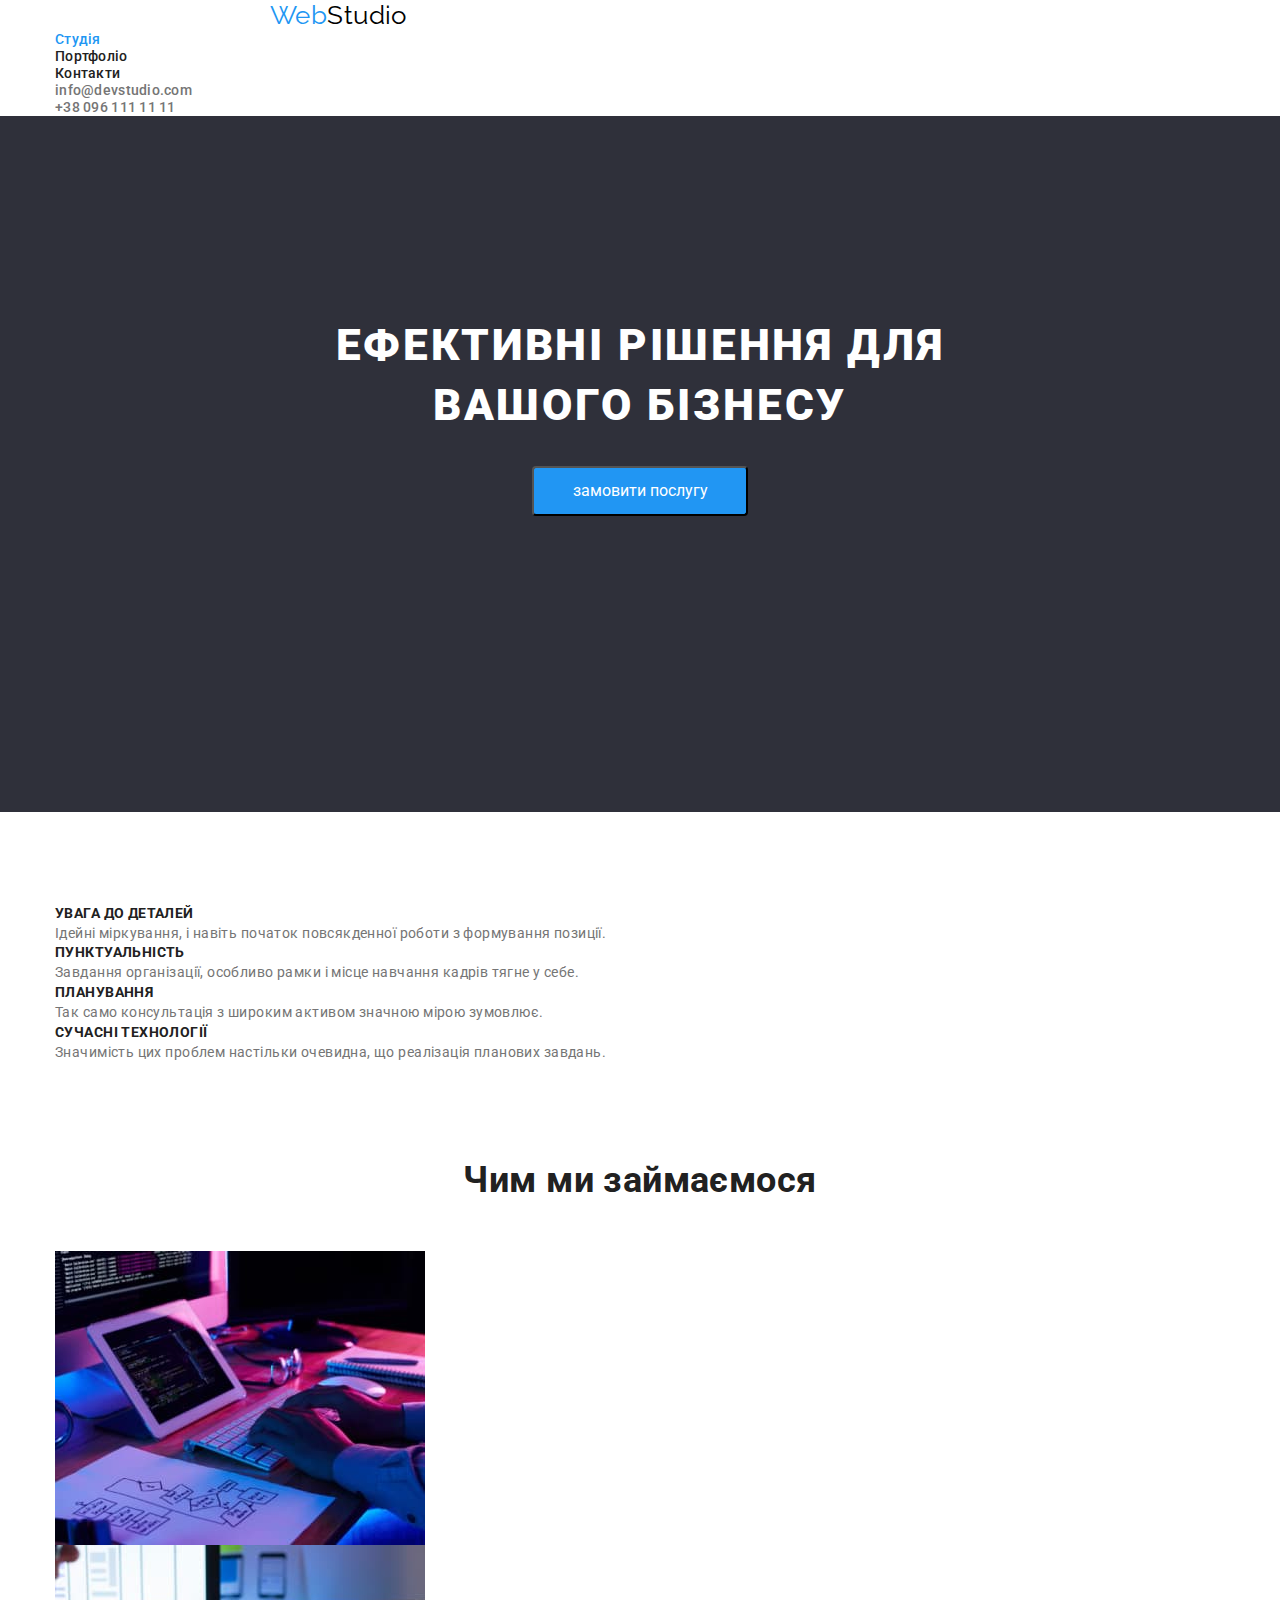
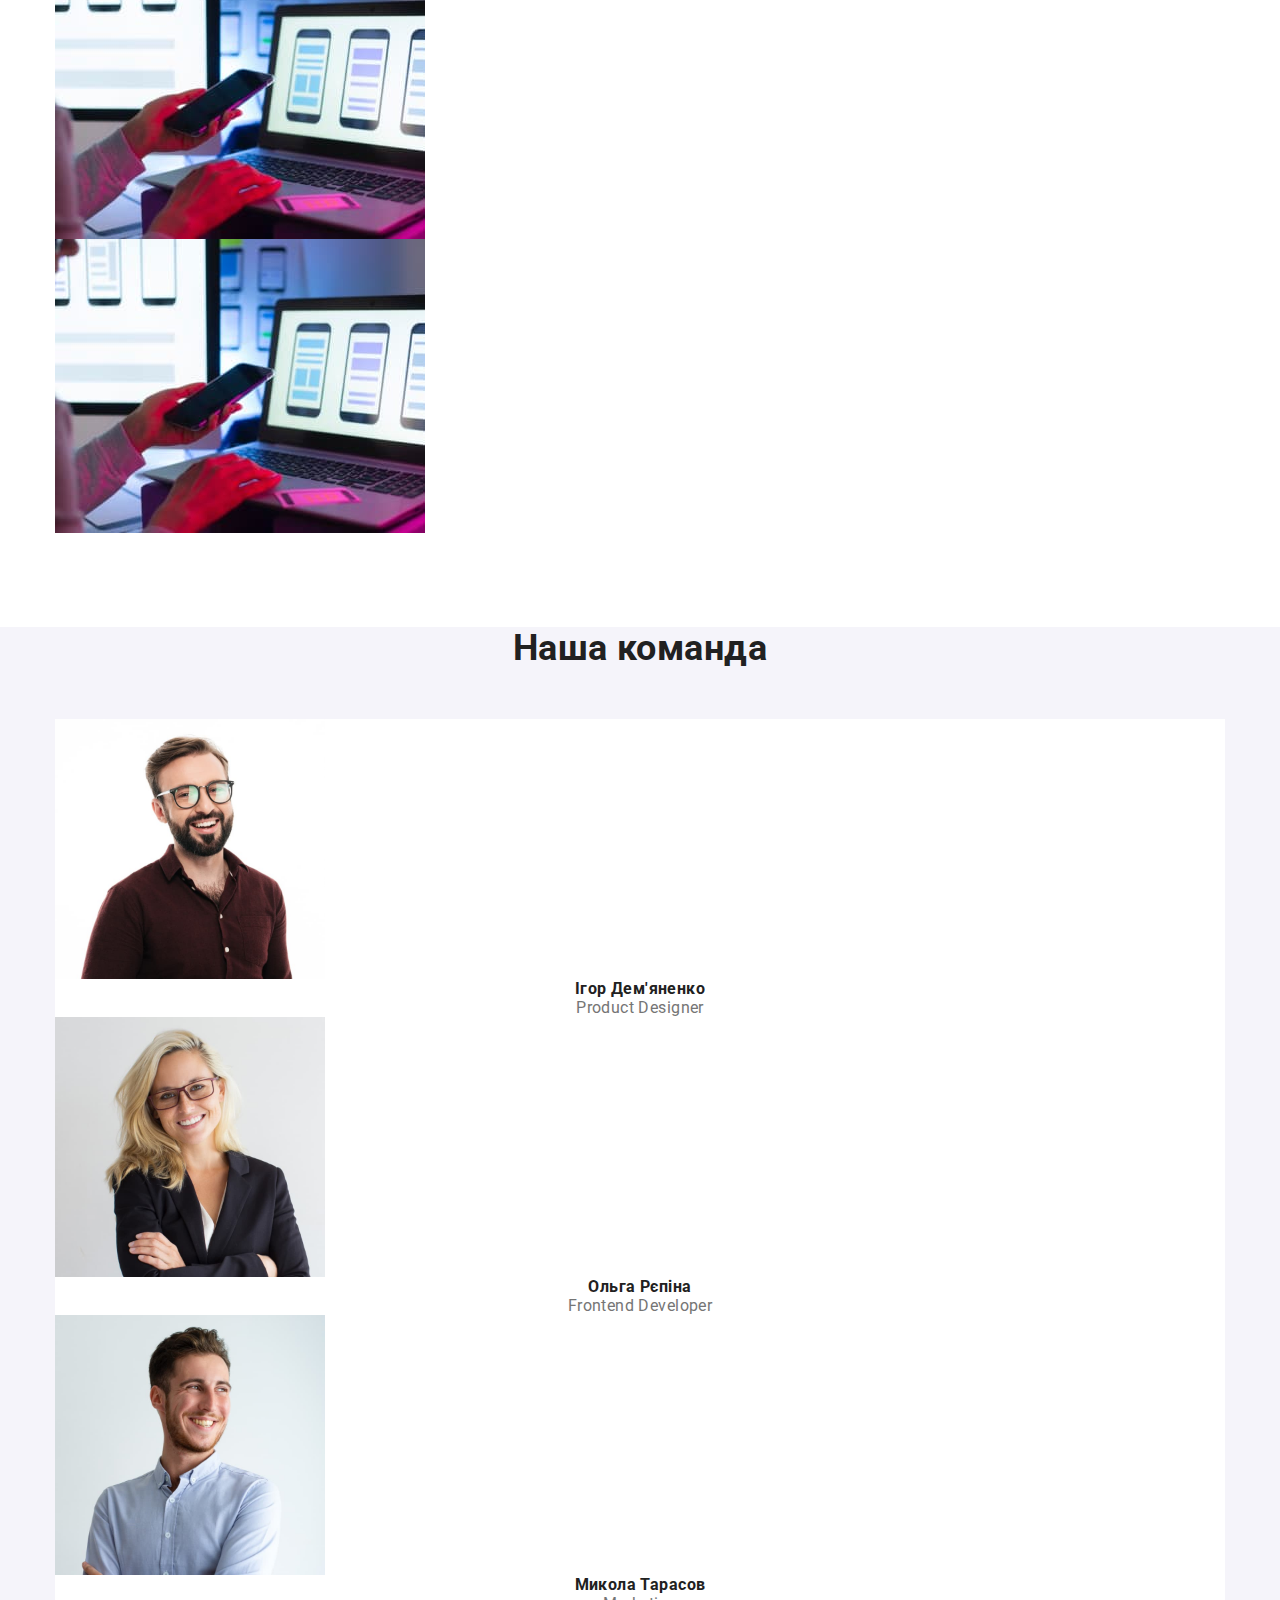
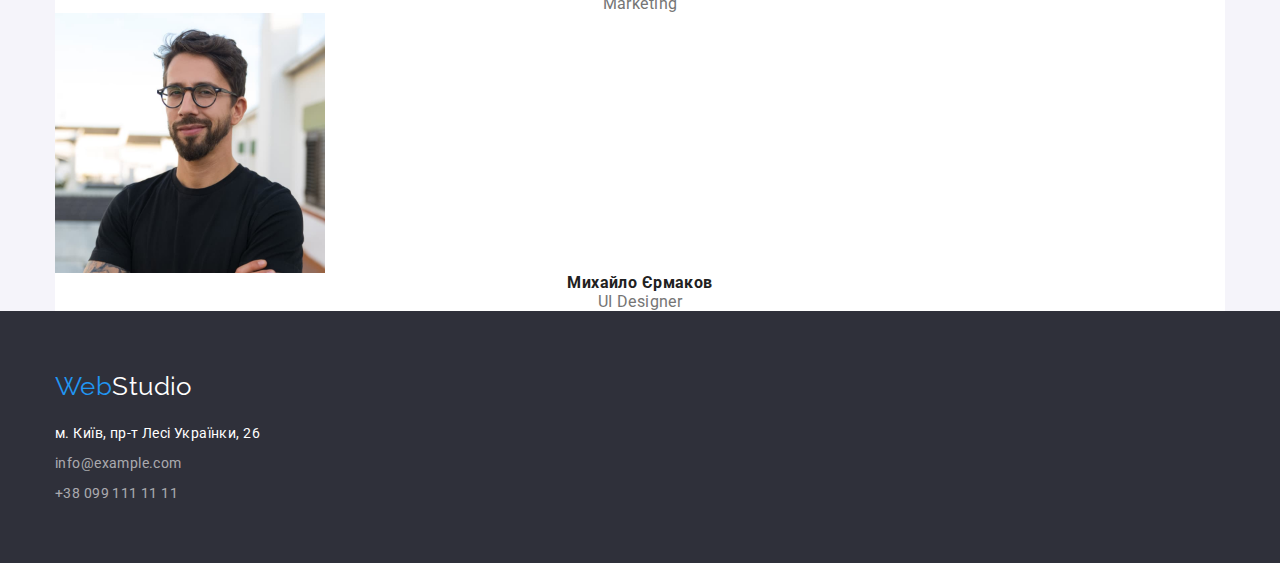
==== index.html @ fede8898 "Initial commit" ====
<!DOCTYPE html>
<html lang="uk">
<head>
    <meta charset="UTF-8">
    <meta http-equiv="X-UA-Compatible" content="IE=edge">
    <meta name="viewport" content="width=device-width, initial-scale=1.0">
    <title>Document</title>
    <link rel="preconnect" href="https://fonts.googleapis.com"> 
    <link rel="preconnect" href="https://fonts.gstatic.com" crossorigin> 
    <link href="https://fonts.googleapis.com/css2?family=Raleway:wght@700&family=Roboto:wght@400;500;700;900&display=swap" rel="stylesheet">
    <link rel="stylesheet" href="https://cdnjs.cloudflare.com/ajax/libs/modern-normalize/1.1.0/modern-normalize.min.css">
    <link rel="stylesheet" href="./css/styles.css"/>
    
</head>
<body>
    <header>
        <div class="container">
            <nav class="page-nav">
                <a class="logo" href="./index.html" lang="en"><span class="logo-color">Web</span>Studio</a>
                <ul class="menu">
                    <li class="menu-item"><a class="menu-link current " href="./index.html">Студія</a> </li>
                    <li class="menu-item"><a class="menu-link" href="./portfolio.html"> Портфоліо </a></li>
                    <li class="menu-item"><a class="menu-link" href=""> Контакти</a> </li>
                </ul>
            </nav>
            </div>
            
            <div class="container">
            <ul class="contact-list">
                <li class="contact-item"><a class="contact-link" href="mailto:info@devstudio.com">info@devstudio.com</a></li>
                <li class="contact-item"><a class="contact-link" href="tel:+380961111111">+38 096 111 11 11</a></li>
            
            </ul>
            </div>
            </header>


            <!--Hero-->

            <main>
                <section class="hero ">
                    <div class="container">
                        <h1 class="hero-title">Ефективні рішення для вашого бізнесу</h1>
                        <button class="button" type="button">замовити послугу</button>
                    </div>  
                </section>

                <section class="work">
             <!--Наші особливості-->
            <div class="container">
                <h2 style="display: none;">особливості</h2>
                <ul class="work-list">
                    <li class="work-item">
                        <h3 class="work-title">УВАГА ДО ДЕТАЛЕЙ</h3>
                        <p class="work-description">Ідейні міркування, і навіть початок повсякденної роботи з формування
                            позиції.</p>
                    </li>
                    <li class="work-item">
                        <h3 class="work-title">ПУНКТУАЛЬНІСТЬ</h3>
                        <p class="work-description">Завдання організації, особливо рамки і місце навчання кадрів тягне у себе.
                        </p>
                    </li>               
                    <li class="work-item">
                        <h3 class="work-title">ПЛАНУВАННЯ</h3>
                        <p class="work-description">Так само консультація з широким активом значною мірою зумовлює.</p>
                    </li>            
                    <li class="work-item">
                        <h3 class="work-title">СУЧАСНІ ТЕХНОЛОГІЇ</h3>
                        <p class="work-description">Значимість цих проблем настільки очевидна, що реалізація планових завдань.
                        </p>
                    </li>
                </ul>
            </div>                    
                </section>


                <section class="section">
                    <div class="container">      
                        <h2 class="section-title">Чим ми займаємося</h2>
                        <ul>
                            <li><img src="./images/keyboard.jpg" alt="друкує на клавіатурі" width="370" height="294"></li>
                            <li><img src="./images/phone.jpg" alt="тримає телефон в руках" width="370" height="294"></li>
                            <li><img src="./images/phone.jpg" alt="тримає планшет в руках" width="370" height="294"></li>
                        </ul>
                    </div>
                </section>


                <section class="section-team">
                    <div class="container">
                        <h2 class="section-title"> Наша команда </h2>
                        <ul class="team">
                            <li class="team-item">
                                <img src="./images/our-team/product-designer.jpg" alt="Product Designer" width="270" height="260">
                                <h3 class="name-employee">Ігор Дем'яненко</h3>
                                <p class="position">Product Designer</p>
                            </li>
                            <li class="team-item">
                                <img src="./images/our-team/frontend-developer.jpg" alt="Frontend Developer" width="270" height="260">
                                <h3 class="name-employee">Ольга Рєпіна</h3>
                                <p class="position">Frontend Developer</p>
                            </li>
                            <li class="team-item">
                                <img src="./images/our-team/marketing.jpg" alt="Marketing" width="270" height="260">
                                <h3 class="name-employee">Микола Тарасов</h3>
                                <p class="position">Marketing</p>
                            </li>
                            <li class="team-item">
                                <img src="./images/our-team/ui-designer.jpg" alt="UI Designer" width="270" height="260">
                                <h3 class="name-employee">Михайло Єрмаков</h3>
                                <p class="position">UI Designer</p>
                            </li>
                        </ul>
                    </div>                    
                </section>
            </main>
    
        
     
    <footer class="footer">
        <div class="container">
            <a class="logo-footer" href="./index.html" lang="en" ><span class="logo-color">Web</span>Studio</a>

<address>
    <ul class="contact-list-footer" >                   
        <li class="contact-item"><a class="contact-link-footer" href ="https://goo.gl/maps/TKHAfj8g6pcMw5vT8" target="_blank" rel="noopener noreferrer"> <span class="address">м. Київ, пр-т Лесі Українки, 26</span></a></li>
                <li class="contact-item"><a class="contact-link-footer" href="mailto:info@example.com">info@example.com</a></li>
                <li class="contact-item"><a class="contact-link-footer" href="tel:+380991111111">+38 099 111 11 11</a></li>                    
                    </ul>
</address>
                     
        
</div>
    </footer>
</body>

</html>
---- css/styles.css ----
a {
    text-decoration: none ;
}

p,
 h1,
 h2,
 h3,
 h4,
 h5,
 h6 {
  margin: 0;
}

img{
  display: block;
}

ul, ol {
    list-style: none;
    margin: 0;
    padding-left: 0;
}
:root {
    --primary-text-color: #757575;
    --secondary-text-color: #212121;
    --accent-color: #2196F3;
    --primary-white-color: #ffffff;
    --primery-color-button: #F5F4FA;
    --primary-bg-color: #2F303A;

}

body {
  color: var(--secondary-text-color);
  font-family: 'Roboto', sans-serif;
  letter-spacing: 0.03em;
  font-size: 14px;
  background-color: var(--primary-white-color);
}

.container {
  width: 1200px;
  padding-left: 15px;
  padding-right: 15px;
  margin: 0 auto;
}

.list {
  padding: 0;
  margin: 0;
  list-style: none;
} 

.button {
  font-size: 16px;
  display: block;
  margin: 0 auto;
  color:var(--primary-white-color);
  background-color:var(--accent-color);
  cursor: pointer;
  padding: 10px 32px;
  border-radius: 4px;
  text-align: center;
  min-width: 216px;
  height: 50px;
}

.button:hover,
.button:focus {
  background-color:var(--accent-color) ;
}


/* header */
.page-header {
  background: var(--primary-white-color);
}

.logo {
  color: #000000;;
  font-family: 'Raleway';
  font-size: 26px;
  line-height: 1.19;

  margin: 24px 93px 24px 215px;

  }
.logo-color {
  color: var(--accent-color);
  }

.menu-link {
  font-weight: 500;
  line-height: 1.14;
  letter-spacing: 0.02em;
  color: var(--secondary-text-color);
 
   }

.current {
  color: var(--accent-color);
  }

.menu-link:hover,
.menu-link:focus {
  color: var(--accent-color);
}

.contact-link {
  font-weight: 500;
  line-height: 1.14;
  letter-spacing: 0.02em;
  color: var(--primary-text-color);
}

.contact-link:hover,
.contact-link:focus {
  color: var(--accent-color);
}


  /* hero */ 

.hero {
  background-color: var(--primary-bg-color);
  height: 696px;
  text-align: center;
  margin-bottom: 94px; 
}

.hero-title {
  display: inline-block;
  color: var(--primary-white-color);
  font-weight: 900;
  font-size: 44px;
  line-height: 1.36;
  letter-spacing: 0.06em;
  text-transform: uppercase;
  ;

  height: 120px ;
  width: 696px;
  margin-top: 200px;
  margin-bottom: 30px;
  }
  

/* sectioon */


.section {
  padding-top: 94px;
  padding-bottom: 94px;
  background-color: var(--primary-white-color);
  }

.work-list .work-title {
  font-size: 14px;
  line-height: 1.14;
  text-transform: uppercase;   
  }

.work-description {
  line-height: 1.7;
  color:var(--primary-text-color);
  margin: 0;
  }

.section-team {
  background-color: var(--primery-color-button);
  
    }

.team-item {
  background-color: var(--primary-white-color);
  }

.section-title {
  font-size: 36px;
  line-height: 1.17;
  text-align: center;
  margin-bottom: 50px;
  }

.name-employee {
  font-size: 16px;
  line-height: 1.19;
  text-align: center; 
  }

.position {
  font-size: 16px;
  line-height: 1.19;
  text-align: center;
  color: var(--primary-text-color) ;
  }

  /* footer*/

.footer {
  background-color: var(--primary-bg-color);
  height: 252px;
  }

.logo-footer {
  color: var(--primary-white-color);
  font-family: 'Raleway',sans-serif;
  font-size: 26px;
  line-height: 1.19;

  margin: 60px 0 20px;
  display: inline-block;
  }

.contact-address-footer {
  line-height: 1.7;
  color: var(--primary-white-color);
  }

.contact-address-footer:hover,
.contact-address-footer:focus {
  color: var(--accent-color);
}



.contact-link-footer {
  font-style: normal;
  font-weight: 400;
  line-height: 1.7;
  color: rgba(255, 255, 255, 0.6);

  display: inline-block;
  height: 21px;
  margin-bottom: 9px;
}

.contact-link-footer:hover,
.contact-link-footer:focus {
  color: var(--accent-color);
}

.address {
  color: var(--primary-white-color);
}
/* portfolio */

.main {
  background-color:var(--primary-white-color);
}
.list-button {
  font-weight: 500;
  font-size: 16px;
  line-height: 1.62;
  text-align: center;
  background-color: var(--primery-color-button);

  cursor: pointer;
  border: none;
  border-radius: 4px;
  padding: 6px 22px;
  min-width: 73px;
  margin: 8px;
}
.list-button:hover,
.list-button:focus {
  color: var(--primary-white-color);
  background-color: var(--accent-color);
    
}
.Project-name {
font-size: 18px;
line-height: 2.0;
letter-spacing: 0.06em;

}
.project-description { 
    font-size: 16px;
    line-height: 1.88; 
    color: var(--primary-text-color);
}
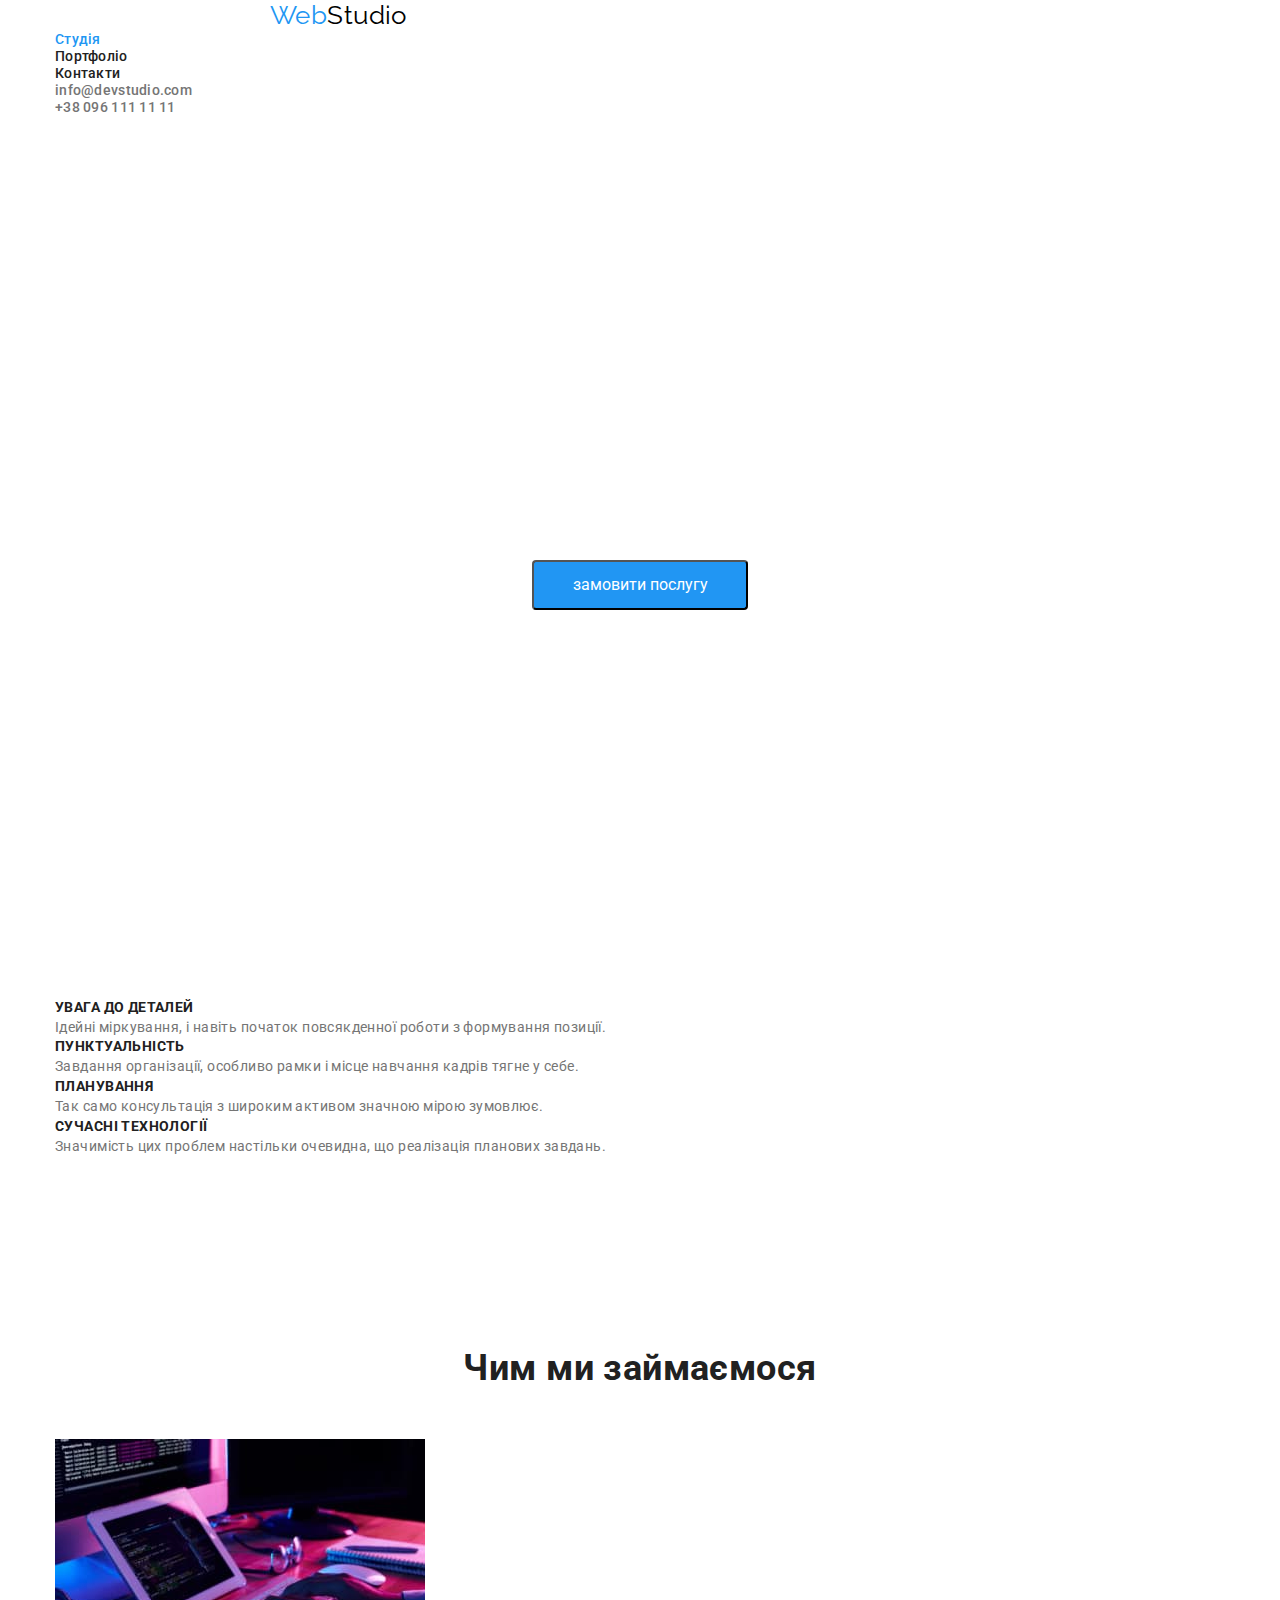
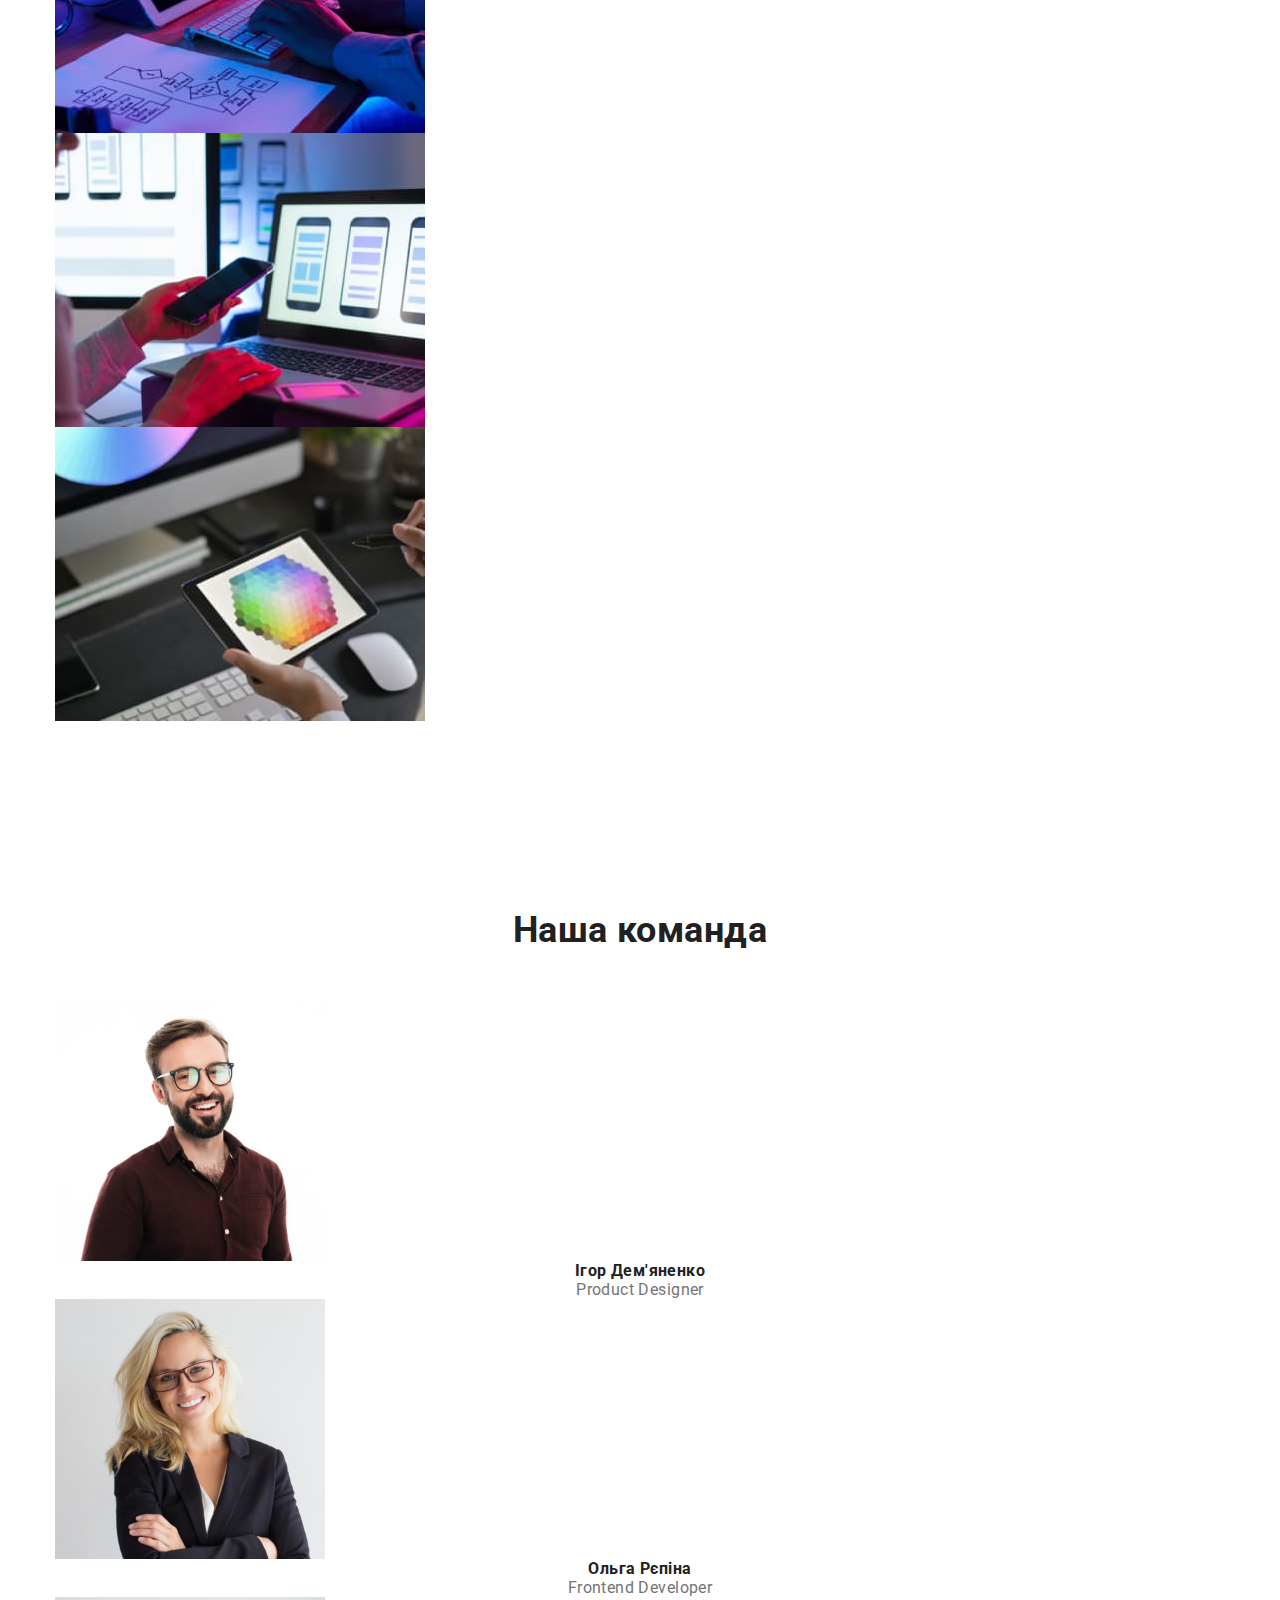
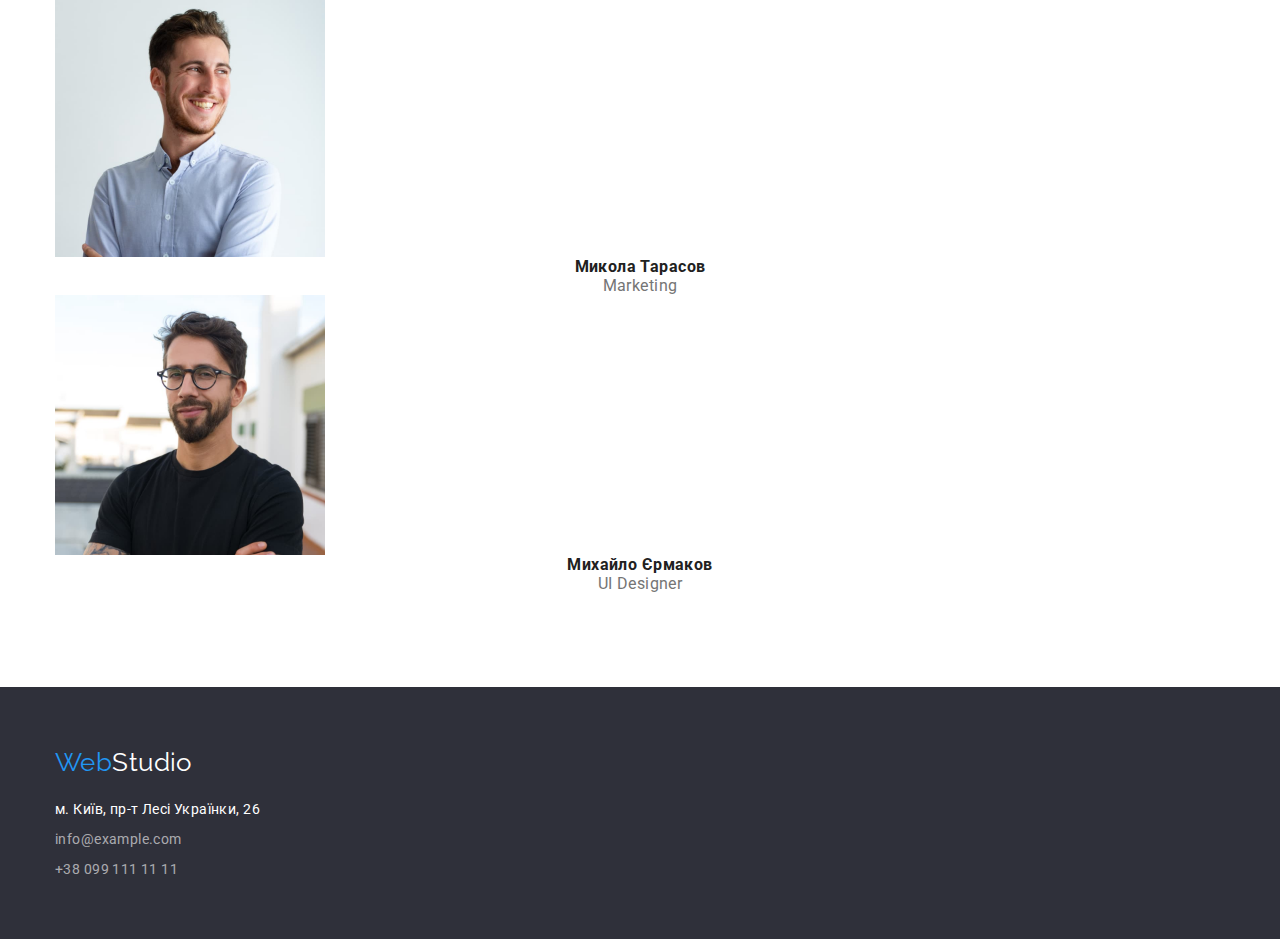
==== commit 76cd404f: "Update index.html" ====
--- a/index.html
+++ b/index.html
@@ -1,52 +1,54 @@
 <!DOCTYPE html>
 <html lang="uk">
+
 <head>
     <meta charset="UTF-8">
     <meta http-equiv="X-UA-Compatible" content="IE=edge">
     <meta name="viewport" content="width=device-width, initial-scale=1.0">
     <title>Document</title>
-    <link rel="preconnect" href="https://fonts.googleapis.com"> 
-    <link rel="preconnect" href="https://fonts.gstatic.com" crossorigin> 
-    <link href="https://fonts.googleapis.com/css2?family=Raleway:wght@700&family=Roboto:wght@400;500;700;900&display=swap" rel="stylesheet">
-    <link rel="stylesheet" href="https://cdnjs.cloudflare.com/ajax/libs/modern-normalize/1.1.0/modern-normalize.min.css">
-    <link rel="stylesheet" href="./css/styles.css"/>
-    
+    <link rel="preconnect" href="https://fonts.googleapis.com">
+    <link rel="preconnect" href="https://fonts.gstatic.com" crossorigin>
+    <link
+        href="https://fonts.googleapis.com/css2?family=Raleway:wght@700&family=Roboto:wght@400;500;700;900&display=swap"
+        rel="stylesheet">
+    <link rel="stylesheet"
+        href="https://cdnjs.cloudflare.com/ajax/libs/modern-normalize/1.1.0/modern-normalize.min.css">
+    <link rel="stylesheet" href="./css/styles.css" />
+
 </head>
+
 <body>
-    <header>
-        <div class="container">
-            <nav class="page-nav">
-                <a class="logo" href="./index.html" lang="en"><span class="logo-color">Web</span>Studio</a>
-                <ul class="menu">
-                    <li class="menu-item"><a class="menu-link current " href="./index.html">Студія</a> </li>
-                    <li class="menu-item"><a class="menu-link" href="./portfolio.html"> Портфоліо </a></li>
-                    <li class="menu-item"><a class="menu-link" href=""> Контакти</a> </li>
-                </ul>
-            </nav>
+    <header class="header">
+            <div class="container nav">
+                <nav class="page-nav">
+                    <a class="logo" href="./index.html" lang="en"><span class="logo-color">Web</span>Studio</a>
+                    <ul class="menu">
+                        <li class="menu-item"><a class="menu-link current " href="./index.html">Студія</a> </li>
+                        <li class="menu-item"><a class="menu-link" href="./portfolio.html"> Портфоліо </a></li>
+                        <li class="menu-item"><a class="menu-link" href=""> Контакти</a> </li>
+                    </ul>
+                    <ul class="contact-list">
+                        <li class="contact-item"><a class="contact-link"
+                                href="mailto:info@devstudio.com">info@devstudio.com</a></li>
+                        <li class="contact-item"><a class="contact-link" href="tel:+380961111111">+38 096 111 11 11</a>
+                        </li>
+                    </ul>
+                </nav>
             </div>
-            
-            <div class="container">
-            <ul class="contact-list">
-                <li class="contact-item"><a class="contact-link" href="mailto:info@devstudio.com">info@devstudio.com</a></li>
-                <li class="contact-item"><a class="contact-link" href="tel:+380961111111">+38 096 111 11 11</a></li>
-            
-            </ul>
-            </div>
-            </header>
+    </header>
 
 
             <!--Hero-->
 
             <main>
-                <section class="hero ">
+                <section class="section hero">
                     <div class="container">
                         <h1 class="hero-title">Ефективні рішення для вашого бізнесу</h1>
                         <button class="button" type="button">замовити послугу</button>
                     </div>  
                 </section>
 
-                <section class="work">
-             <!--Наші особливості-->
+                <section class="section">
             <div class="container">
                 <h2 style="display: none;">особливості</h2>
                 <ul class="work-list">
@@ -74,41 +76,49 @@
                 </section>
 
 
-                <section class="section">
+                <section class="section work">
                     <div class="container">      
                         <h2 class="section-title">Чим ми займаємося</h2>
-                        <ul>
+                        <ul class="our-work">
                             <li><img src="./images/keyboard.jpg" alt="друкує на клавіатурі" width="370" height="294"></li>
                             <li><img src="./images/phone.jpg" alt="тримає телефон в руках" width="370" height="294"></li>
-                            <li><img src="./images/phone.jpg" alt="тримає планшет в руках" width="370" height="294"></li>
+                            <li><img src="./images/tablet.jpg" alt="тримає планшет в руках" width="370" height="294"></li>
                         </ul>
                     </div>
                 </section>
 
 
-                <section class="section-team">
+                <section class="team section ">
                     <div class="container">
                         <h2 class="section-title"> Наша команда </h2>
                         <ul class="team">
                             <li class="team-item">
                                 <img src="./images/our-team/product-designer.jpg" alt="Product Designer" width="270" height="260">
-                                <h3 class="name-employee">Ігор Дем'яненко</h3>
+                                <div class="div-team"><h3 class="name-employee">Ігор Дем'яненко</h3>
                                 <p class="position">Product Designer</p>
+                                </div>
+                                
                             </li>
                             <li class="team-item">
                                 <img src="./images/our-team/frontend-developer.jpg" alt="Frontend Developer" width="270" height="260">
-                                <h3 class="name-employee">Ольга Рєпіна</h3>
+                                <div class="div-team"><h3 class="name-employee">Ольга Рєпіна</h3>
                                 <p class="position">Frontend Developer</p>
+                                </div>
+                                
                             </li>
                             <li class="team-item">
                                 <img src="./images/our-team/marketing.jpg" alt="Marketing" width="270" height="260">
-                                <h3 class="name-employee">Микола Тарасов</h3>
+                                <div class="div-team"><h3 class="name-employee">Микола Тарасов</h3>
                                 <p class="position">Marketing</p>
+                                </div>
+                                
                             </li>
                             <li class="team-item">
                                 <img src="./images/our-team/ui-designer.jpg" alt="UI Designer" width="270" height="260">
-                                <h3 class="name-employee">Михайло Єрмаков</h3>
+                                <div class="div-team"><h3 class="name-employee">Михайло Єрмаков</h3>
                                 <p class="position">UI Designer</p>
+                                </div>
+                                
                             </li>
                         </ul>
                     </div>                    
@@ -134,4 +144,4 @@
     </footer>
 </body>
 
-</html>+</html>
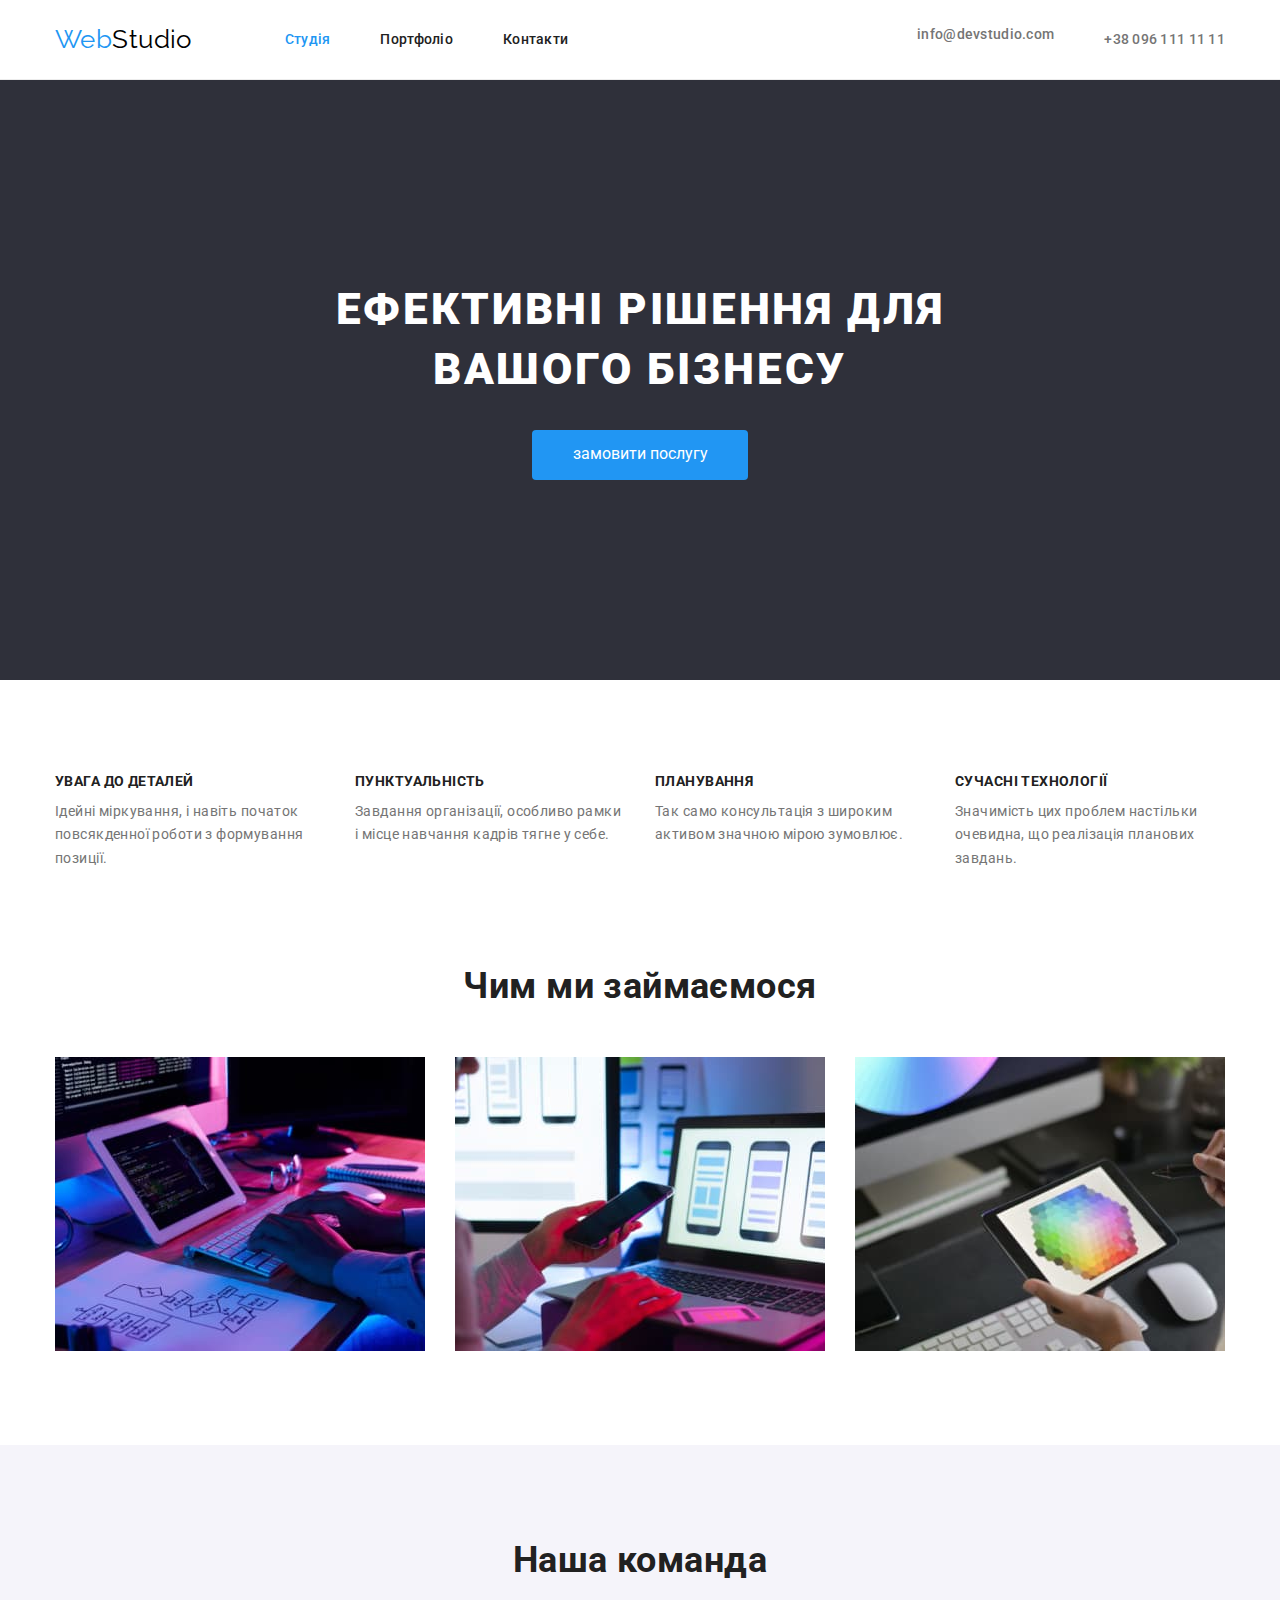
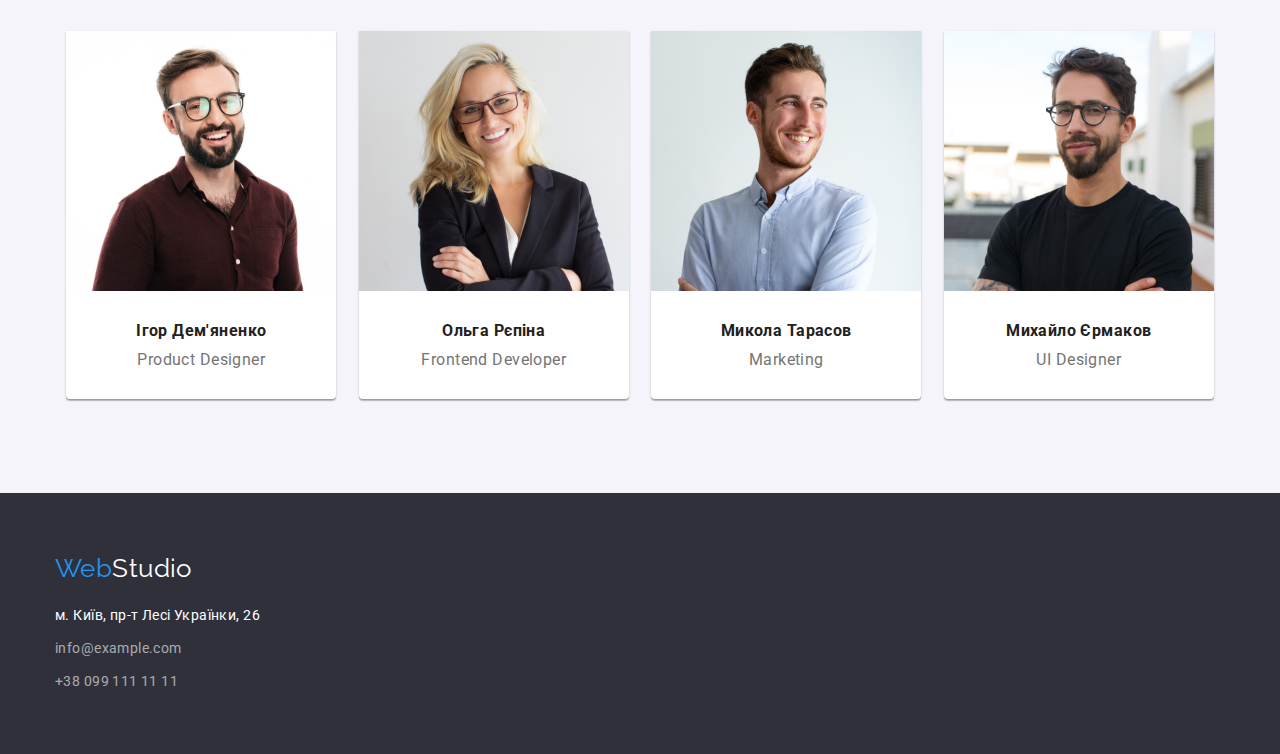
==== commit 281fd5d7: "Update index.html" ====
--- a/index.html
+++ b/index.html
@@ -19,36 +19,37 @@
 
 <body>
     <header class="header">
-            <div class="container nav">
-                <nav class="page-nav">
-                    <a class="logo" href="./index.html" lang="en"><span class="logo-color">Web</span>Studio</a>
-                    <ul class="menu">
-                        <li class="menu-item"><a class="menu-link current " href="./index.html">Студія</a> </li>
-                        <li class="menu-item"><a class="menu-link" href="./portfolio.html"> Портфоліо </a></li>
-                        <li class="menu-item"><a class="menu-link" href=""> Контакти</a> </li>
-                    </ul>
-                    <ul class="contact-list">
-                        <li class="contact-item"><a class="contact-link"
-                                href="mailto:info@devstudio.com">info@devstudio.com</a></li>
-                        <li class="contact-item"><a class="contact-link" href="tel:+380961111111">+38 096 111 11 11</a>
+        <div class="header container ">
+            <nav class="page-nav">
+                <a class="logo" href="./index.html" lang="en"><span class="logo-color">Web</span>Studio</a>
+                <ul class="menu">
+                    <li class="menu-item"><a class="menu-link current " href="./index.html">Студія</a> </li>
+                    <li class="menu-item"><a class="menu-link" href="./portfolio.html"> Портфоліо </a></li>
+                    <li class="menu-item"><a class="menu-link" href=""> Контакти</a> </li>
+                </ul>
+                </nav>
+                <ul class="contact-list">
+                    <li class="contact-item"><a class="contact-link" href="mailto:info@devstudio.com">info@devstudio.com</a>
                         </li>
-                    </ul>
-                </nav>
-            </div>
+                    <li class="contact-item"><a class="contact-link" href="tel:+380961111111">+38 096 111 11 11</a>
+                    </li>
+                </ul>
+            
+        </div>
     </header>
 
 
-            <!--Hero-->
+    <!--Hero-->
 
-            <main>
-                <section class="section hero">
-                    <div class="container">
-                        <h1 class="hero-title">Ефективні рішення для вашого бізнесу</h1>
-                        <button class="button" type="button">замовити послугу</button>
-                    </div>  
-                </section>
+    <main>
+        <section class="section hero">
+            <div class="container">
+                <h1 class="hero-title">Ефективні рішення для вашого бізнесу</h1>
+                <button class="button" type="button">замовити послугу</button>
+            </div>
+        </section>
 
-                <section class="section">
+        <section class="section">
             <div class="container">
                 <h2 style="display: none;">особливості</h2>
                 <ul class="work-list">
@@ -61,86 +62,97 @@
                         <h3 class="work-title">ПУНКТУАЛЬНІСТЬ</h3>
                         <p class="work-description">Завдання організації, особливо рамки і місце навчання кадрів тягне у себе.
                         </p>
-                    </li>               
+                    </li>
                     <li class="work-item">
                         <h3 class="work-title">ПЛАНУВАННЯ</h3>
                         <p class="work-description">Так само консультація з широким активом значною мірою зумовлює.</p>
-                    </li>            
+                    </li>
                     <li class="work-item">
                         <h3 class="work-title">СУЧАСНІ ТЕХНОЛОГІЇ</h3>
-                        <p class="work-description">Значимість цих проблем настільки очевидна, що реалізація планових завдань.
+                        <p class="work-description">Значимість цих проблем настільки очевидна, що реалізація планових
+                            завдань.
                         </p>
                     </li>
                 </ul>
-            </div>                    
-                </section>
+            </div>
+        </section>
 
 
-                <section class="section work">
-                    <div class="container">      
-                        <h2 class="section-title">Чим ми займаємося</h2>
-                        <ul class="our-work">
-                            <li><img src="./images/keyboard.jpg" alt="друкує на клавіатурі" width="370" height="294"></li>
-                            <li><img src="./images/phone.jpg" alt="тримає телефон в руках" width="370" height="294"></li>
-                            <li><img src="./images/tablet.jpg" alt="тримає планшет в руках" width="370" height="294"></li>
-                        </ul>
-                    </div>
-                </section>
+        <section class="section work">
+            <div class="container">
+                <h2 class="section-title">Чим ми займаємося</h2>
+                <ul class="our-work">
+                    <li><img src="./images/keyboard.jpg" alt="друкує на клавіатурі" width="370" height="294"></li>
+                    <li><img src="./images/phone.jpg" alt="тримає телефон в руках" width="370" height="294"></li>
+                    <li><img src="./images/tablet.jpg" alt="тримає планшет в руках" width="370" height="294"></li>
+                </ul>
+            </div>
+        </section>
 
 
-                <section class="team section ">
-                    <div class="container">
-                        <h2 class="section-title"> Наша команда </h2>
-                        <ul class="team">
-                            <li class="team-item">
-                                <img src="./images/our-team/product-designer.jpg" alt="Product Designer" width="270" height="260">
-                                <div class="div-team"><h3 class="name-employee">Ігор Дем'яненко</h3>
-                                <p class="position">Product Designer</p>
-                                </div>
-                                
-                            </li>
-                            <li class="team-item">
-                                <img src="./images/our-team/frontend-developer.jpg" alt="Frontend Developer" width="270" height="260">
-                                <div class="div-team"><h3 class="name-employee">Ольга Рєпіна</h3>
-                                <p class="position">Frontend Developer</p>
-                                </div>
-                                
-                            </li>
-                            <li class="team-item">
-                                <img src="./images/our-team/marketing.jpg" alt="Marketing" width="270" height="260">
-                                <div class="div-team"><h3 class="name-employee">Микола Тарасов</h3>
-                                <p class="position">Marketing</p>
-                                </div>
-                                
-                            </li>
-                            <li class="team-item">
-                                <img src="./images/our-team/ui-designer.jpg" alt="UI Designer" width="270" height="260">
-                                <div class="div-team"><h3 class="name-employee">Михайло Єрмаков</h3>
-                                <p class="position">UI Designer</p>
-                                </div>
-                                
-                            </li>
-                        </ul>
-                    </div>                    
-                </section>
-            </main>
-    
-        
-     
+        <section class="team section ">
+            <div class="container">
+                <h2 class="section-title"> Наша команда </h2>
+                <ul class="team-list">
+                    <li class="team-item">
+                        <img src="./images/our-team/product-designer.jpg" alt="Product Designer" width="270"
+                            height="260">
+                        <div class="div-team">
+                            <h3 class="name-employee">Ігор Дем'яненко</h3>
+                            <p class="position">Product Designer</p>
+                        </div>
+
+                    </li>
+                    <li class="team-item">
+                        <img src="./images/our-team/frontend-developer.jpg" alt="Frontend Developer" width="270"
+                            height="260">
+                        <div class="div-team">
+                            <h3 class="name-employee">Ольга Рєпіна</h3>
+                            <p class="position">Frontend Developer</p>
+                        </div>
+
+                    </li>
+                    <li class="team-item">
+                        <img src="./images/our-team/marketing.jpg" alt="Marketing" width="270" height="260">
+                        <div class="div-team">
+                            <h3 class="name-employee">Микола Тарасов</h3>
+                            <p class="position">Marketing</p>
+                        </div>
+
+                    </li>
+                    <li class="team-item">
+                        <img src="./images/our-team/ui-designer.jpg" alt="UI Designer" width="270" height="260">
+                        <div class="div-team">
+                            <h3 class="name-employee">Михайло Єрмаков</h3>
+                            <p class="position">UI Designer</p>
+                        </div>
+
+                    </li>
+                </ul>
+            </div>
+        </section>
+    </main>
+
+
+
     <footer class="footer">
         <div class="container">
-            <a class="logo-footer" href="./index.html" lang="en" ><span class="logo-color">Web</span>Studio</a>
+            <a class="logo-footer" href="./index.html" lang="en"><span class="logo-color">Web</span>Studio</a>
 
-<address>
-    <ul class="contact-list-footer" >                   
-        <li class="contact-item"><a class="contact-link-footer" href ="https://goo.gl/maps/TKHAfj8g6pcMw5vT8" target="_blank" rel="noopener noreferrer"> <span class="address">м. Київ, пр-т Лесі Українки, 26</span></a></li>
-                <li class="contact-item"><a class="contact-link-footer" href="mailto:info@example.com">info@example.com</a></li>
-                <li class="contact-item"><a class="contact-link-footer" href="tel:+380991111111">+38 099 111 11 11</a></li>                    
-                    </ul>
-</address>
-                     
-        
-</div>
+            <address>
+                <ul class="contact-list-footer">
+                    <li class="contact-item"><a class="contact-link-footer" href="https://goo.gl/maps/TKHAfj8g6pcMw5vT8"
+                            target="_blank" rel="noopener noreferrer"> <span class="address">м. Київ, пр-т Лесі
+                                Українки, 26</span></a></li>
+                    <li class="contact-item"><a class="contact-link-footer"
+                            href="mailto:info@example.com">info@example.com</a></li>
+                    <li class="contact-item"><a class="contact-link-footer" href="tel:+380991111111">+38 099 111 11
+                            11</a></li>
+                </ul>
+            </address>
+
+
+        </div>
     </footer>
 </body>
 
--- a/css/styles.css
+++ b/css/styles.css
@@ -1,33 +1,37 @@
 a {
-    text-decoration: none ;
+  text-decoration: none;
 }
 
 p,
- h1,
- h2,
- h3,
- h4,
- h5,
- h6 {
+h1,
+h2,
+h3,
+h4,
+h5,
+h6 {
   margin: 0;
 }
 
-img{
+img {
   display: block;
-}
-
-ul, ol {
-    list-style: none;
-    margin: 0;
-    padding-left: 0;
-}
+  min-width: 100%;
+  height: auto;
+}
+
+ul,
+ol {
+  list-style: none;
+  margin: 0;
+  padding-left: 0;
+}
+
 :root {
-    --primary-text-color: #757575;
-    --secondary-text-color: #212121;
-    --accent-color: #2196F3;
-    --primary-white-color: #ffffff;
-    --primery-color-button: #F5F4FA;
-    --primary-bg-color: #2F303A;
+  --primary-text-color: #757575;
+  --secondary-text-color: #212121;
+  --accent-color: #2196F3;
+  --primary-white-color: #ffffff;
+  --primery-color-button: #F5F4FA;
+  --primary-bg-color: #2F303A;
 
 }
 
@@ -50,64 +54,90 @@
   padding: 0;
   margin: 0;
   list-style: none;
-} 
+}
 
 .button {
   font-size: 16px;
   display: block;
   margin: 0 auto;
-  color:var(--primary-white-color);
-  background-color:var(--accent-color);
+  color: var(--primary-white-color);
+  background-color: var(--accent-color);
   cursor: pointer;
   padding: 10px 32px;
   border-radius: 4px;
   text-align: center;
   min-width: 216px;
   height: 50px;
+  border: none;
 }
 
 .button:hover,
 .button:focus {
-  background-color:var(--accent-color) ;
-}
-
-
-/* header */
-.page-header {
-  background: var(--primary-white-color);
+  background-color: var(--accent-color);
+}
+
+header {
+  border-bottom: 1px solid #ECECEC;
+  padding: 24px 0;
+}
+
+/* ------------header---------------- */
+
+
+.header.container {
+  display: flex;
+}
+
+.page-nav {
+  display: flex;
+  margin-right: auto;
+  align-items: center;
 }
 
 .logo {
-  color: #000000;;
+  display: inline-block;
+  color: #000000;
+  align-items: center;
   font-family: 'Raleway';
   font-size: 26px;
   line-height: 1.19;
-
-  margin: 24px 93px 24px 215px;
-
-  }
+  margin-right: 93px;
+}
+
 .logo-color {
   color: var(--accent-color);
-  }
+}
+
+.menu {
+  display: flex;
+  gap: 50px;
+  margin-right: auto;
+}
 
 .menu-link {
   font-weight: 500;
   line-height: 1.14;
   letter-spacing: 0.02em;
-  color: var(--secondary-text-color);
- 
-   }
+  color: #212121;
+}
 
 .current {
   color: var(--accent-color);
-  }
+}
 
 .menu-link:hover,
 .menu-link:focus {
   color: var(--accent-color);
 }
 
+.contact-list {
+  display: flex;
+  gap: 50px;
+  align-items: center;
+}
+
 .contact-link {
+  display: inline-block;
   font-weight: 500;
   line-height: 1.14;
   letter-spacing: 0.02em;
@@ -119,137 +149,134 @@
   color: var(--accent-color);
 }
 
-
-  /* hero */ 
-
-.hero {
+/*------------hero------------- */
+
+.section.hero {
   background-color: var(--primary-bg-color);
-  height: 696px;
-  text-align: center;
-  margin-bottom: 94px; 
+  text-align: center;
+  padding-top: 200px;
+  padding-bottom: 200px;
 }
 
 .hero-title {
-  display: inline-block;
+  display: flex;
   color: var(--primary-white-color);
   font-weight: 900;
   font-size: 44px;
   line-height: 1.36;
   letter-spacing: 0.06em;
   text-transform: uppercase;
-  ;
-
-  height: 120px ;
+  margin-right: auto;
+  margin-left: auto;
+  margin-bottom: 30px;
   width: 696px;
-  margin-top: 200px;
-  margin-bottom: 30px;
-  }
-  
-
-/* sectioon */
+}
+
+
+/* section */
 
 
 .section {
   padding-top: 94px;
   padding-bottom: 94px;
   background-color: var(--primary-white-color);
-  }
-
-.work-list .work-title {
+}
+
+.work-list {
+  display: flex;
+  gap: 30px;
+  justify-content: space-between;
+}
+
+.work-title {
   font-size: 14px;
   line-height: 1.14;
-  text-transform: uppercase;   
-  }
+  text-transform: uppercase;
+  margin-bottom: 10px;
+}
 
 .work-description {
   line-height: 1.7;
-  color:var(--primary-text-color);
+  color: var(--primary-text-color);
+  width: 270px;
+  min-height: 48px;
   margin: 0;
-  }
-
-.section-team {
-  background-color: var(--primery-color-button);
-  
-    }
-
-.team-item {
-  background-color: var(--primary-white-color);
-  }
+}
 
 .section-title {
   font-size: 36px;
   line-height: 1.17;
   text-align: center;
   margin-bottom: 50px;
-  }
+}
+
+.section.work {
+  padding-top: 0;
+}
+
+.our-work {
+  display: flex;
+  justify-content: space-between;
+}
+
+.team.section {
+  background-color: var(--primery-color-button);
+}
+
+.team-list{
+  display: flex;
+  justify-content: space-around;
+}
+.team-item {
+  border-radius: 0px 0px 4px 4px;
+  background-color: var(--primary-white-color);
+  box-shadow: 0px 1px 3px rgba(0, 0, 0, 0.12),
+   0px 1px 1px rgba(0, 0, 0, 0.14),
+    0px 2px 1px rgba(0, 0, 0, 0.2);
+}
+
+.section-team {
+  padding-bottom: 94px;
+  background-color: var(--primery-color-button);
+}
+
+.div-team {
+  padding-bottom: 30px;
+  padding-top: 30px;
+
+}
 
 .name-employee {
   font-size: 16px;
   line-height: 1.19;
-  text-align: center; 
-  }
+  text-align: center;
+  margin-bottom: 10px;
+}
 
 .position {
   font-size: 16px;
   line-height: 1.19;
   text-align: center;
-  color: var(--primary-text-color) ;
-  }
-
-  /* footer*/
-
-.footer {
-  background-color: var(--primary-bg-color);
-  height: 252px;
-  }
-
-.logo-footer {
-  color: var(--primary-white-color);
-  font-family: 'Raleway',sans-serif;
-  font-size: 26px;
-  line-height: 1.19;
-
-  margin: 60px 0 20px;
-  display: inline-block;
-  }
-
-.contact-address-footer {
-  line-height: 1.7;
-  color: var(--primary-white-color);
-  }
-
-.contact-address-footer:hover,
-.contact-address-footer:focus {
-  color: var(--accent-color);
-}
-
-
-
-.contact-link-footer {
-  font-style: normal;
-  font-weight: 400;
-  line-height: 1.7;
-  color: rgba(255, 255, 255, 0.6);
-
-  display: inline-block;
-  height: 21px;
-  margin-bottom: 9px;
-}
-
-.contact-link-footer:hover,
-.contact-link-footer:focus {
-  color: var(--accent-color);
-}
-
-.address {
-  color: var(--primary-white-color);
-}
-/* portfolio */
+  color: var(--primary-text-color);
+}
+
+
+/* -----------------portfolio---------------------- */
 
 .main {
-  background-color:var(--primary-white-color);
-}
+  background-color: var(--primary-white-color);
+}
+
+
+.main-list {
+  display: flex;
+  justify-content: center;
+  gap: 8px;
+  margin-bottom: 50px;
+}
+
 .list-button {
+  display: flex;
   font-weight: 500;
   font-size: 16px;
   line-height: 1.62;
@@ -261,22 +288,97 @@
   border-radius: 4px;
   padding: 6px 22px;
   min-width: 73px;
-  margin: 8px;
-}
+}
+
 .list-button:hover,
 .list-button:focus {
   color: var(--primary-white-color);
   background-color: var(--accent-color);
-    
-}
-.Project-name {
-font-size: 18px;
-line-height: 2.0;
-letter-spacing: 0.06em;
-
-}
-.project-description { 
-    font-size: 16px;
-    line-height: 1.88; 
-    color: var(--primary-text-color);
-}+}
+
+.section.project {
+  display: flex;
+}
+
+.project-item {
+  display: inline-block;
+  width: calc((100% - 2 * 30px) / 3);
+
+}
+
+.project-content {
+  padding: 20px 24px;
+  border: 1px solid #EEEEEE;
+  border-top: none;
+}
+
+.project-list {
+  display: flex;
+  justify-content: space-between;
+  flex-wrap: wrap;
+  gap: 30px;
+}
+
+
+.project-name {
+  font-size: 18px;
+  line-height: 2.0;
+  letter-spacing: 0.06em;
+  margin-bottom: 4px;
+}
+
+.project-description {
+  font-size: 16px;
+  line-height: 1.87;
+  color: var(--primary-text-color);
+}
+
+/* ---------------footer-----------------*/
+
+.footer {
+  background-color: var(--primary-bg-color);
+  padding: 60px 0;
+}
+
+.logo-footer {
+  color: var(--primary-white-color);
+  font-family: 'Raleway', sans-serif;
+  font-size: 26px;
+  line-height: 1.19;
+  display: inline-block;
+  margin-bottom: 20px;
+}
+
+.contact-address-footer {
+  line-height: 1.7;
+  color: var(--primary-white-color);
+}
+
+.contact-address-footer:hover,
+.contact-address-footer:focus {
+  color: var(--accent-color);
+}
+
+.contact-item{
+  margin-bottom: 9px;
+}
+
+.contact-item:last-child{
+  margin-bottom: 0;
+}
+
+.contact-link-footer {
+  font-style: normal;
+  line-height: 1.7;
+  color: rgba(255, 255, 255, 0.6);
+  
+}
+
+.contact-link-footer:hover,
+.contact-link-footer:focus {
+  color: var(--accent-color);
+}
+
+.address {
+  color: var(--primary-white-color);
+}
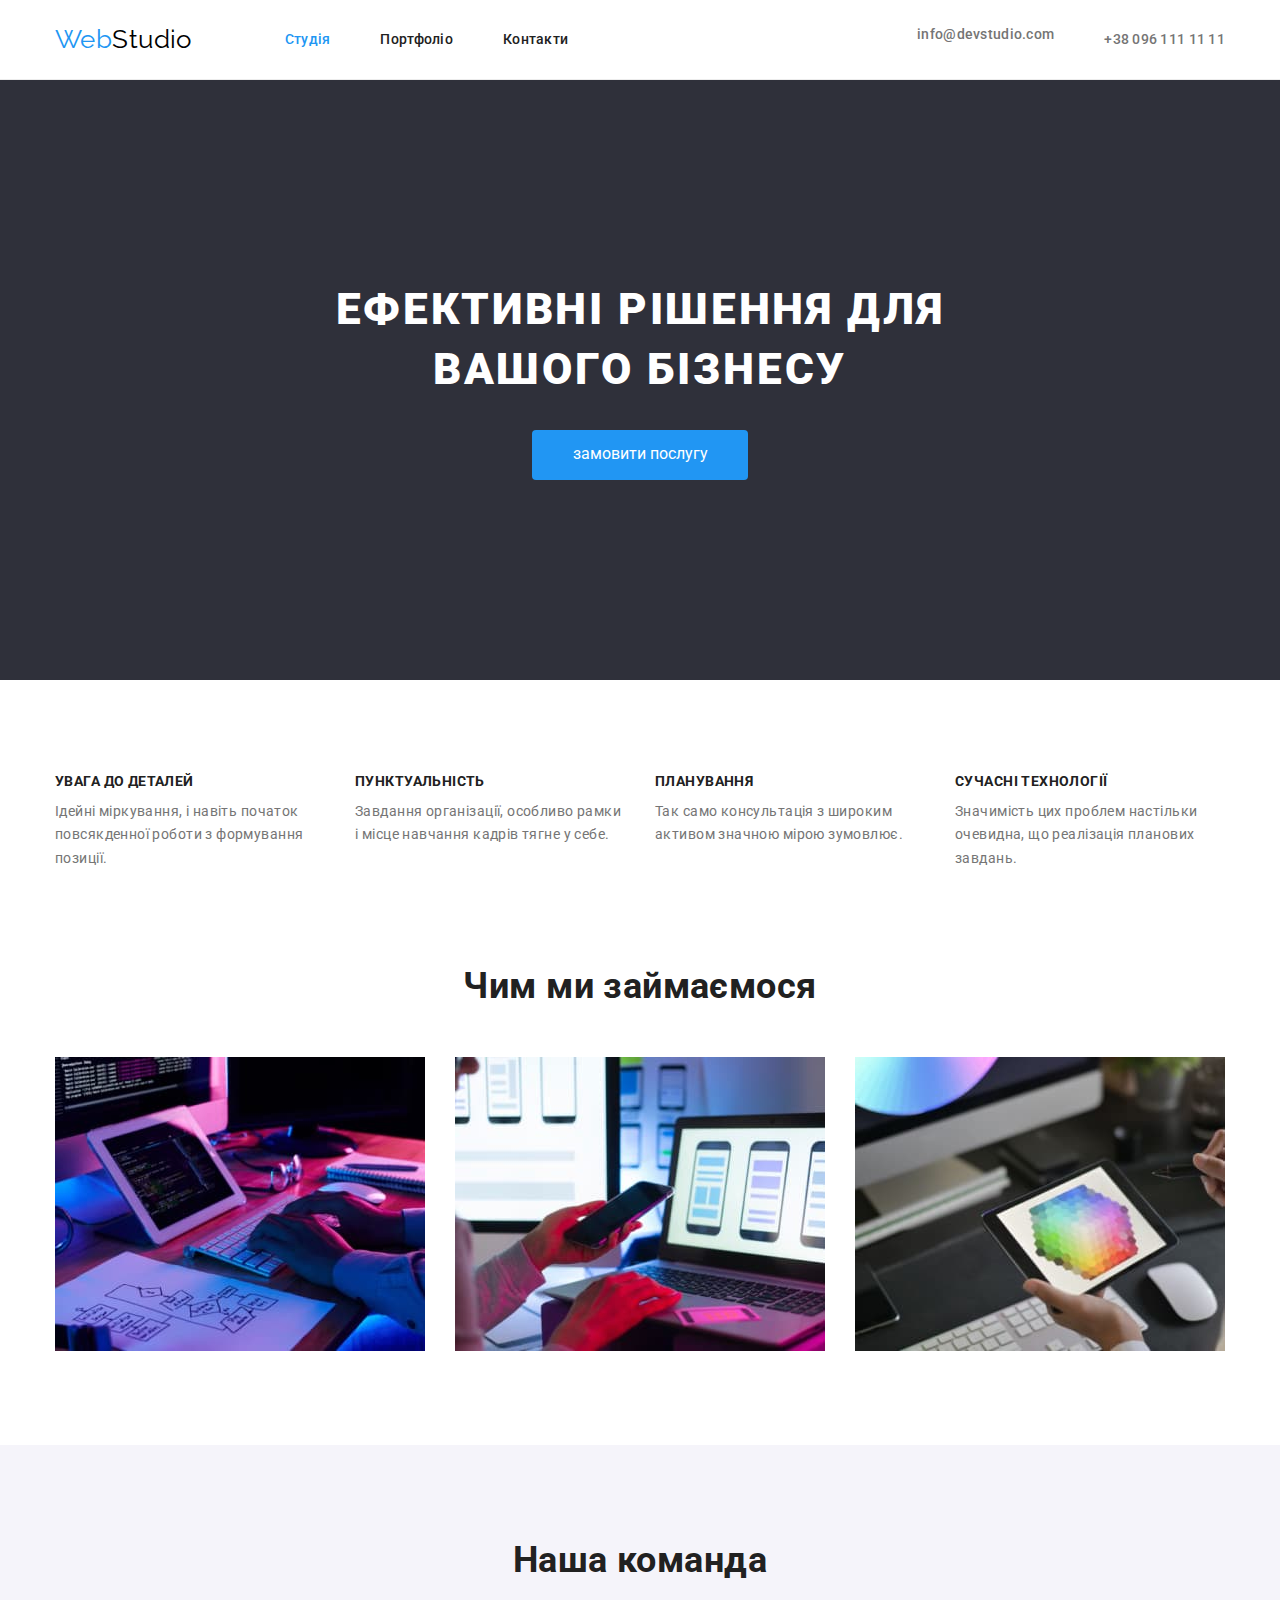
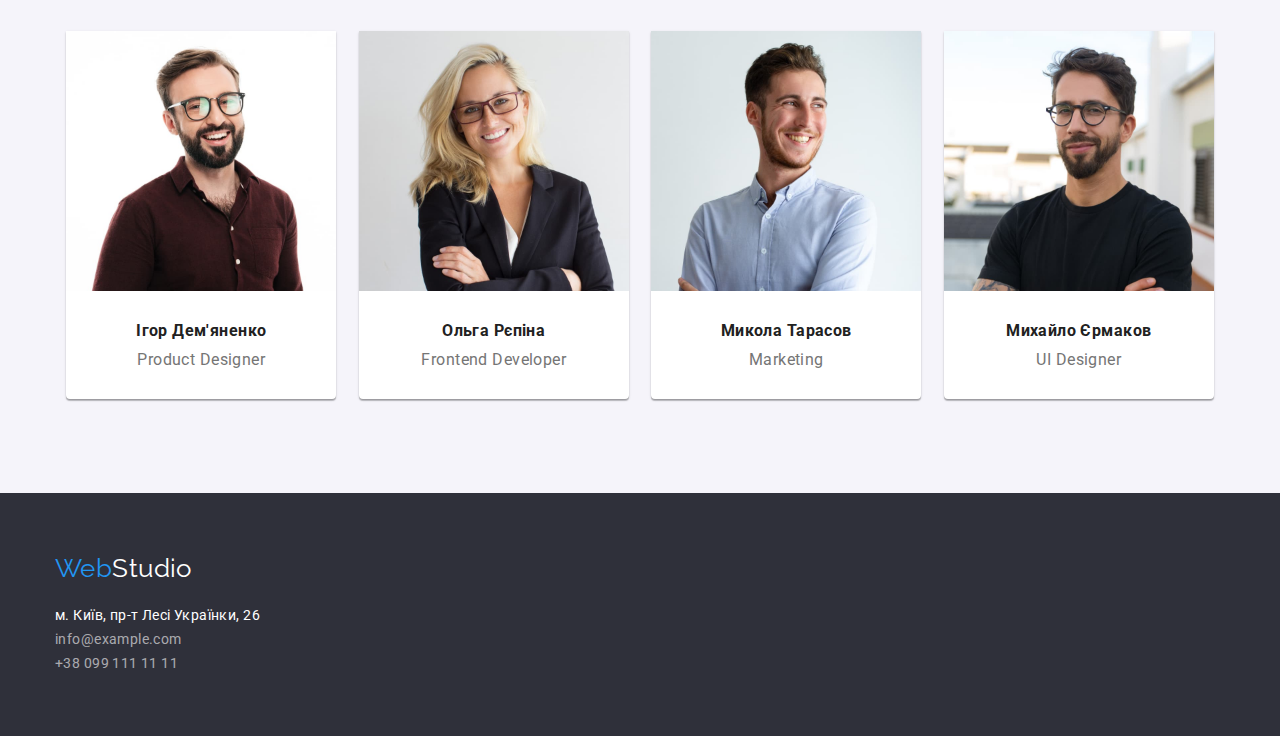
==== commit a1434cb5: "Update index.html" ====
--- a/index.html
+++ b/index.html
@@ -141,12 +141,12 @@
 
             <address>
                 <ul class="contact-list-footer">
-                    <li class="contact-item"><a class="contact-link-footer" href="https://goo.gl/maps/TKHAfj8g6pcMw5vT8"
+                    <li class="contact-item-footer"><a class="contact-link-footer" href="https://goo.gl/maps/TKHAfj8g6pcMw5vT8"
                             target="_blank" rel="noopener noreferrer"> <span class="address">м. Київ, пр-т Лесі
                                 Українки, 26</span></a></li>
-                    <li class="contact-item"><a class="contact-link-footer"
+                    <li class="contact-item-footer"><a class="contact-link-footer"
                             href="mailto:info@example.com">info@example.com</a></li>
-                    <li class="contact-item"><a class="contact-link-footer" href="tel:+380991111111">+38 099 111 11
+                    <li class="contact-item-footer"><a class="contact-link-footer" href="tel:+380991111111">+38 099 111 11
                             11</a></li>
                 </ul>
             </address>
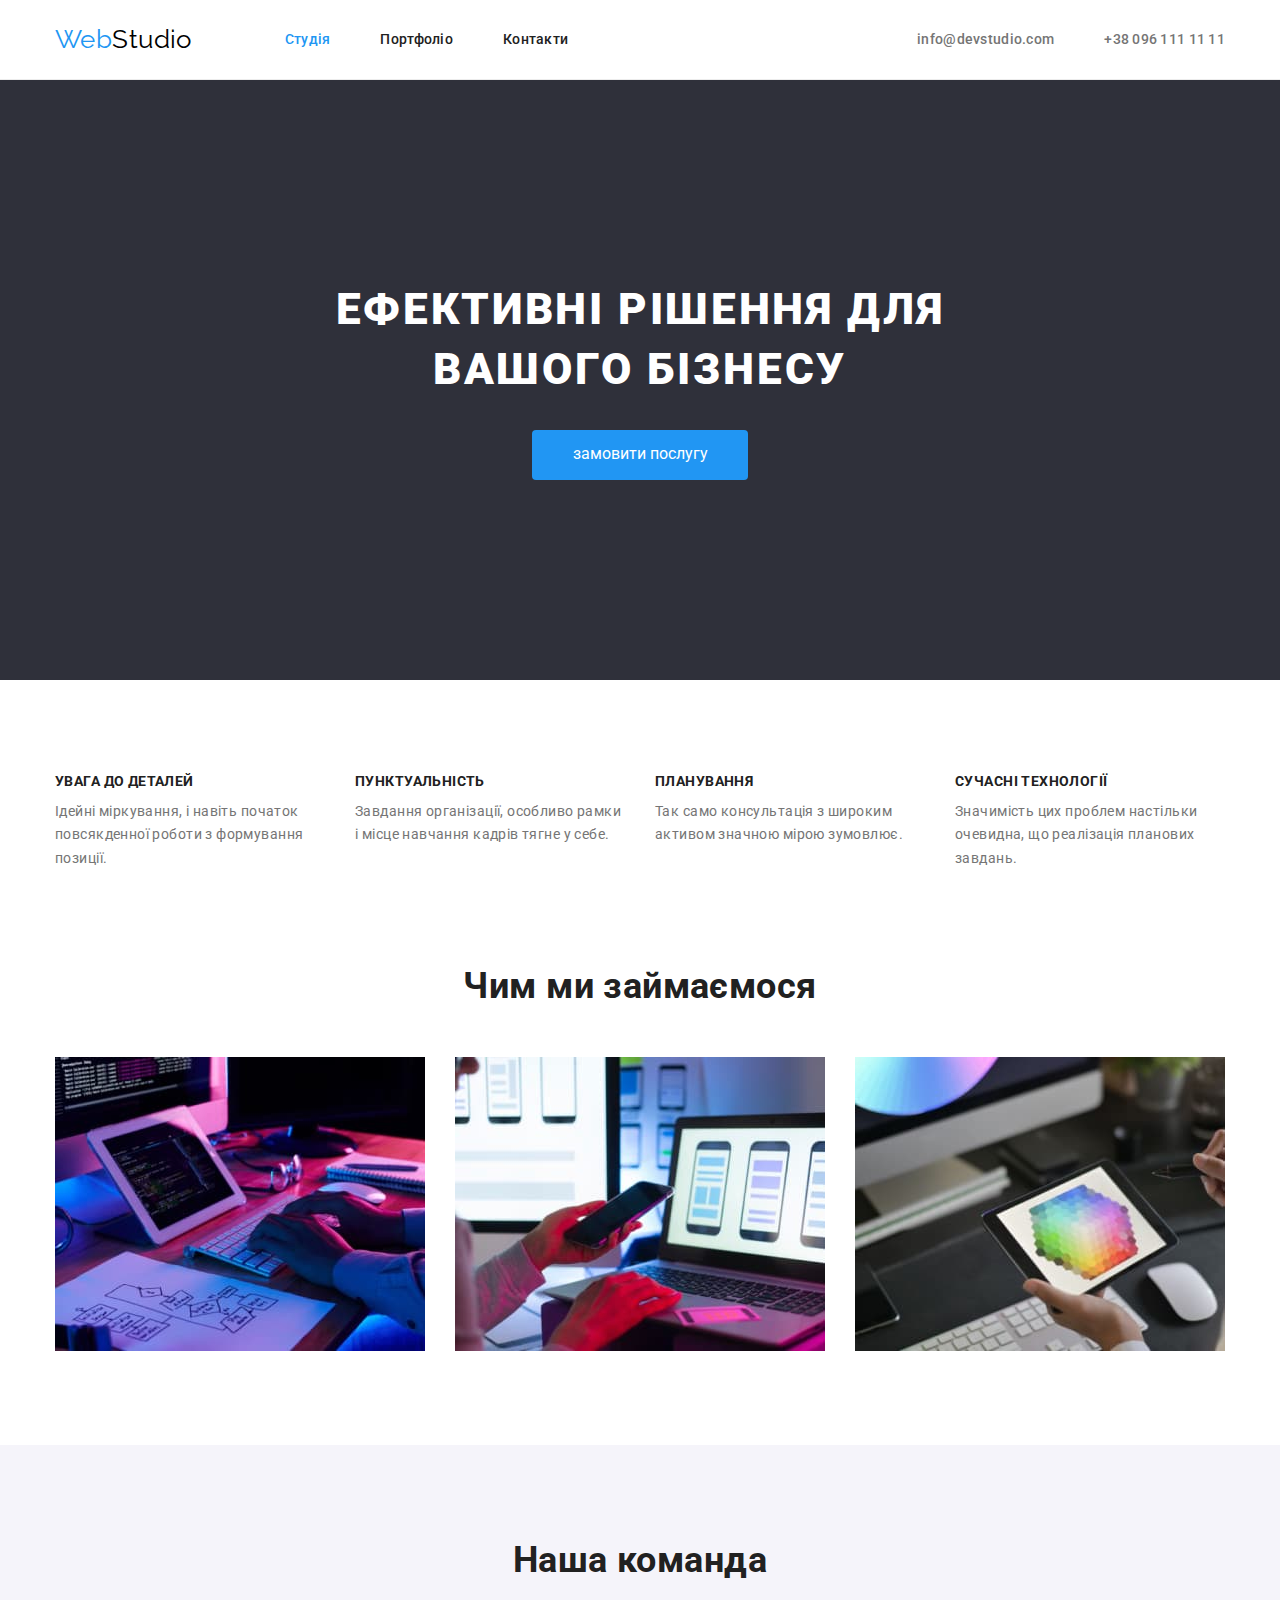
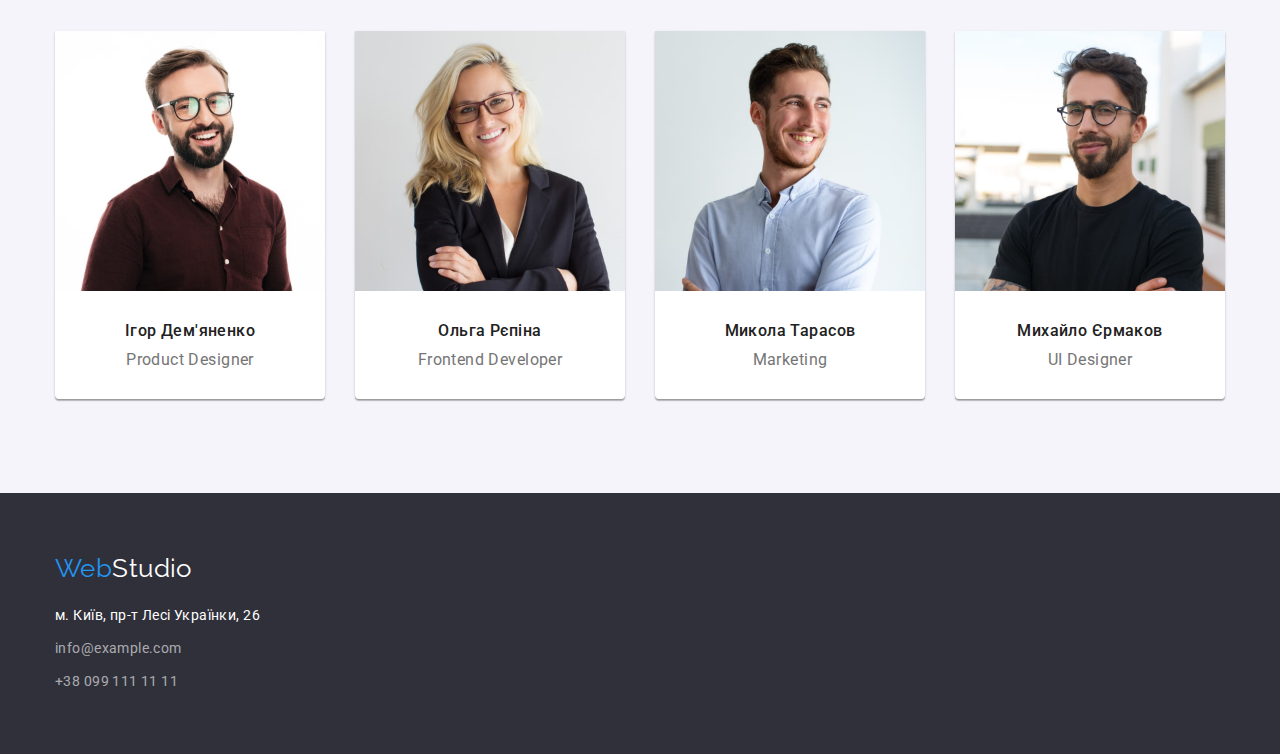
==== commit d2133285: "Update index.html" ====
--- a/index.html
+++ b/index.html
@@ -51,7 +51,7 @@
 
         <section class="section">
             <div class="container">
-                <h2 style="display: none;">особливості</h2>
+                <h2 class="visually-hidden">особливості</h2>
                 <ul class="work-list">
                     <li class="work-item">
                         <h3 class="work-title">УВАГА ДО ДЕТАЛЕЙ</h3>
--- a/css/styles.css
+++ b/css/styles.css
@@ -79,6 +79,19 @@
 header {
   border-bottom: 1px solid #ECECEC;
   padding: 24px 0;
+}
+
+.visually-hidden {
+  position: absolute;
+  white-space: nowrap;
+  width: 1px;
+  height: 1px;
+  overflow: hidden;
+  border: 0;
+  padding: 0;
+  clip: rect(0 0 0 0);
+  clip-path: inset(50%);
+  margin: -1px;
 }
 
 /* ------------header---------------- */
@@ -225,9 +238,13 @@
 
 .team-list{
   display: flex;
-  justify-content: space-around;
-}
+  
+  gap: 30px;
+}
+
+
 .team-item {
+  width: calc((100% - 3 * 30px) / 4);
   border-radius: 0px 0px 4px 4px;
   background-color: var(--primary-white-color);
   box-shadow: 0px 1px 3px rgba(0, 0, 0, 0.12),
@@ -247,6 +264,7 @@
 }
 
 .name-employee {
+  font-weight: 500;
   font-size: 16px;
   line-height: 1.19;
   text-align: center;
@@ -266,7 +284,6 @@
 .main {
   background-color: var(--primary-white-color);
 }
-
 
 .main-list {
   display: flex;
@@ -296,10 +313,6 @@
   background-color: var(--accent-color);
 }
 
-.section.project {
-  display: flex;
-}
-
 .project-item {
   display: inline-block;
   width: calc((100% - 2 * 30px) / 3);
@@ -314,7 +327,6 @@
 
 .project-list {
   display: flex;
-  justify-content: space-between;
   flex-wrap: wrap;
   gap: 30px;
 }
@@ -359,11 +371,11 @@
   color: var(--accent-color);
 }
 
-.contact-item{
+.contact-item-footer{
   margin-bottom: 9px;
 }
 
-.contact-item:last-child{
+.contact-item-footer:last-child{
   margin-bottom: 0;
 }
 
